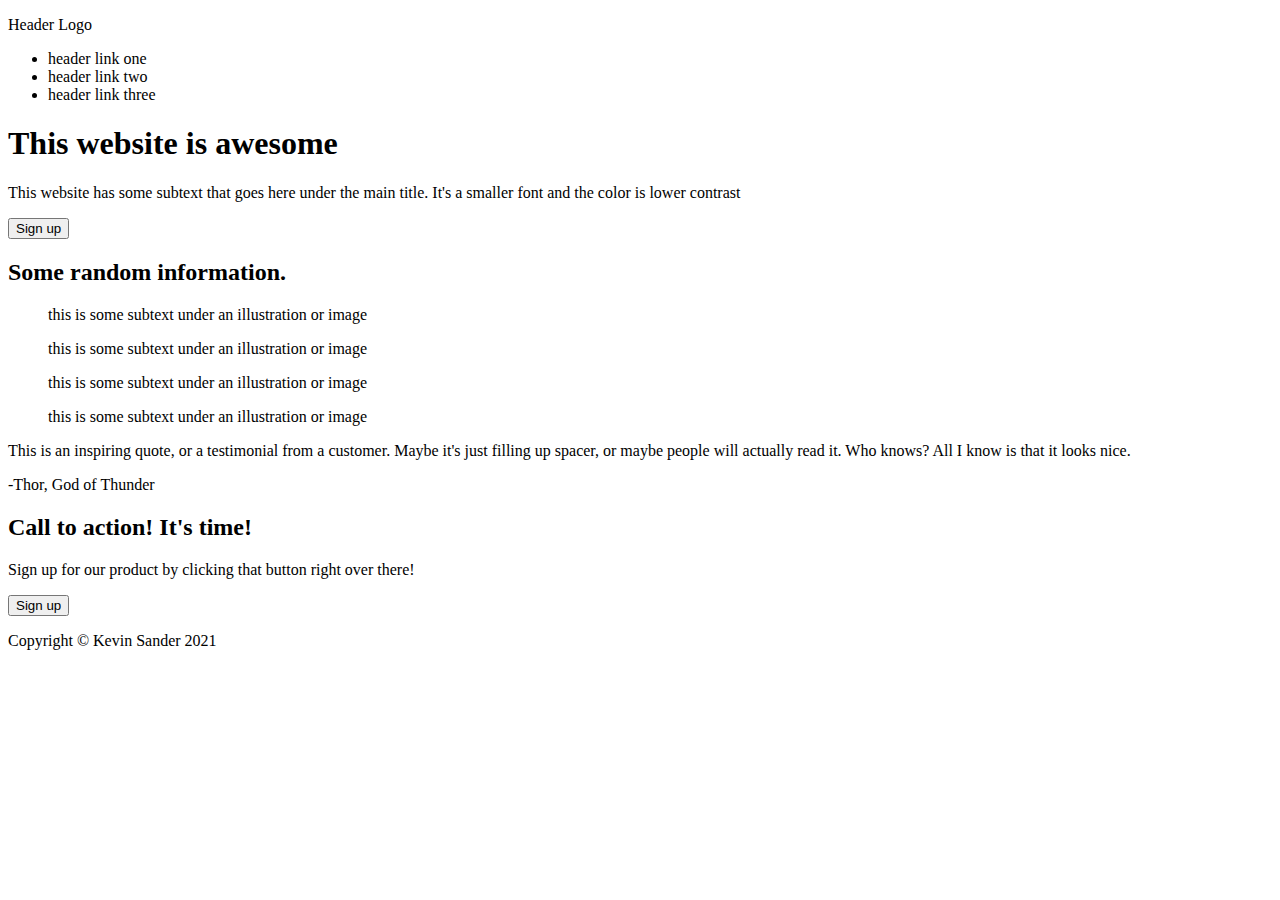
==== pages/index.html @ 43d3fbef "added index.html" ====
<!DOCTYPE html>
<html lang="en">

<head>
    <meta charset="UTF-8">
    <meta http-equiv="X-UA-Compatible" content="IE=edge">
    <meta name="viewport" content="width=device-width, initial-scale=1.0">
    <title>Landing Page</title>
</head>

<body>

    <header>
        <div class="header-top-bar">
            <div id="header-logo">
                <p>Header Logo</p>
            </div>
            <div class="header-nav">
                <ul>
                    <li>header link one</li>
                    <li>header link two</li>
                    <li>header link three</li>
                </ul>
            </div>
        </div>
        <div class="header-content-bar">
            <div class="header-content">
                <h1>This website is awesome</h1>
                <p>This website has some subtext that goes here under the main title.  It's a smaller font and the color is lower contrast</p>
                <button>Sign up</button>
            </div>
            <div class="header-content-image">

            </div>
        </div>
    </header>

    <div class="info">
        <h2>Some random information.</h2>
        <div class="info-1">
            <figure>

                <figcaption>this is some subtext under an illustration or image</figcaption>
            </figure>
        </div>
        <div class="info-2">
            <figure>

                <figcaption>this is some subtext under an illustration or image</figcaption>
            </figure>
        </div>
        <div class="info-3">
            <figure>

                <figcaption>this is some subtext under an illustration or image</figcaption>
            </figure>
        </div>
        <div class="info-4">
            <figure>

                <figcaption>this is some subtext under an illustration or image</figcaption>
            </figure>
        </div>
    </div>

    <div class="quote">
        <p class="quote-text">This is an inspiring quote, or a testimonial from a customer.  Maybe it's just filling up spacer, or maybe people will actually read it. Who knows? All I know is that it looks nice.</p>
        <p class="quote-author">-Thor, God of Thunder</p>
    </div>

    <div class="sign-up-bar">
        <div class="sign-up-box">
            <div class="sign-up-content">
                <h2>Call to action! It's time!</h2>
                <p>Sign up for our product by clicking that button right over there!</p>
            </div>
            <button class="sign-up-button">Sign up</button>
        </div>
    </div>

    <footer>
        <p>Copyright © Kevin Sander 2021</p>
    </footer>

</body>

</html>
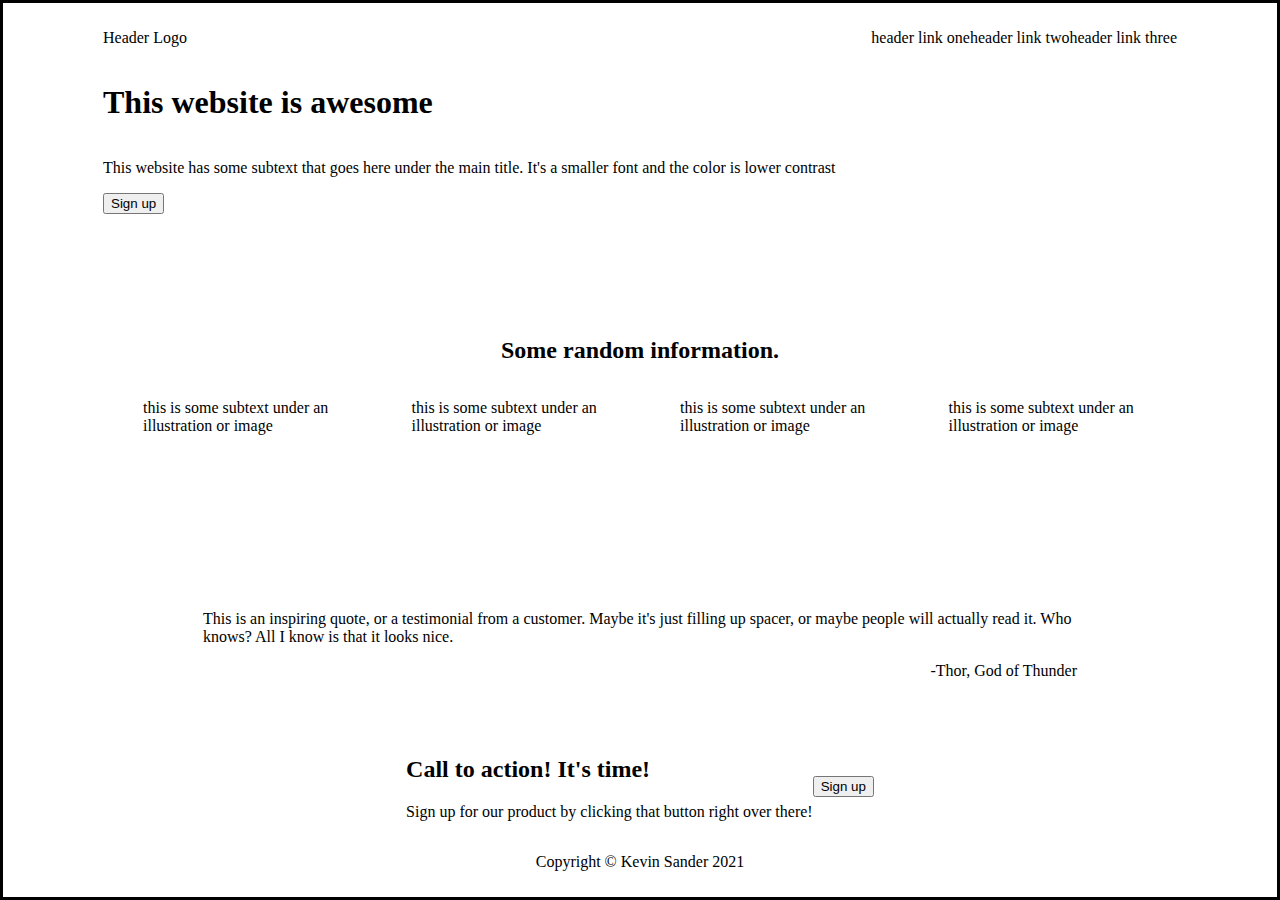
==== commit eba57e77: "added flexbox css for general page layout" ====
--- a/pages/index.html
+++ b/pages/index.html
@@ -6,6 +6,7 @@
     <meta http-equiv="X-UA-Compatible" content="IE=edge">
     <meta name="viewport" content="width=device-width, initial-scale=1.0">
     <title>Landing Page</title>
+    <link rel="stylesheet" href="../style/style.css">
 </head>
 
 <body>
@@ -26,7 +27,8 @@
         <div class="header-content-bar">
             <div class="header-content">
                 <h1>This website is awesome</h1>
-                <p>This website has some subtext that goes here under the main title.  It's a smaller font and the color is lower contrast</p>
+                <p>This website has some subtext that goes here under the main title. It's a smaller font and the color
+                    is lower contrast</p>
                 <button>Sign up</button>
             </div>
             <div class="header-content-image">
@@ -37,34 +39,37 @@
 
     <div class="info">
         <h2>Some random information.</h2>
-        <div class="info-1">
-            <figure>
+        <div class="info-content">
+            <div class="info-box">
+                <figure>
 
-                <figcaption>this is some subtext under an illustration or image</figcaption>
-            </figure>
-        </div>
-        <div class="info-2">
-            <figure>
+                    <figcaption>this is some subtext under an illustration or image</figcaption>
+                </figure>
+            </div>
+            <div class="info-box">
+                <figure>
 
-                <figcaption>this is some subtext under an illustration or image</figcaption>
-            </figure>
-        </div>
-        <div class="info-3">
-            <figure>
+                    <figcaption>this is some subtext under an illustration or image</figcaption>
+                </figure>
+            </div>
+            <div class="info-box">
+                <figure>
 
-                <figcaption>this is some subtext under an illustration or image</figcaption>
-            </figure>
-        </div>
-        <div class="info-4">
-            <figure>
+                    <figcaption>this is some subtext under an illustration or image</figcaption>
+                </figure>
+            </div>
+            <div class="info-box">
+                <figure>
 
-                <figcaption>this is some subtext under an illustration or image</figcaption>
-            </figure>
+                    <figcaption>this is some subtext under an illustration or image</figcaption>
+                </figure>
+            </div>
         </div>
     </div>
 
     <div class="quote">
-        <p class="quote-text">This is an inspiring quote, or a testimonial from a customer.  Maybe it's just filling up spacer, or maybe people will actually read it. Who knows? All I know is that it looks nice.</p>
+        <p class="quote-text">This is an inspiring quote, or a testimonial from a customer. Maybe it's just filling up
+            spacer, or maybe people will actually read it. Who knows? All I know is that it looks nice.</p>
         <p class="quote-author">-Thor, God of Thunder</p>
     </div>
 
--- a/style/style.css
+++ b/style/style.css
@@ -0,0 +1,84 @@
+html {
+    -webkit-box-sizing: border-box;
+    -moz-box-sizing: border-box;
+    box-sizing: border-box;
+  }
+  *, *:before, *:after {
+    -webkit-box-sizing: inherit;
+    -moz-box-sizing: inherit;
+    box-sizing: inherit;
+    }
+
+body {
+    min-height: 100vh;
+    margin: 0;
+    padding: 10px 100px;
+    display: flex;
+    flex-direction: column;
+    border-style: solid;
+}
+
+header {
+    flex: 1;
+    display: flex;
+    flex-direction: column;
+}
+
+.header-top-bar {
+    display: flex;
+    justify-content: space-between;
+}
+
+.header-top-bar ul {
+    display: flex;
+    list-style-type: none;
+}
+
+.header-content-bar {
+    display: flex;
+}
+
+.header-content {
+    display: flex;
+    flex-direction: column;
+    align-items: flex-start;
+}
+
+.info {
+    flex: 1;
+    display: flex;
+    flex-direction: column;
+    align-items: center;
+}
+
+.info-content {
+    display: flex;
+}
+
+.info-box {
+    display: flex;
+    flex-direction: column;
+}
+
+.quote {
+    padding: 40px 100px;
+}
+
+.quote-author {
+    text-align: right;
+}
+
+.sign-up-bar {
+    display: flex;
+    align-items: center;
+    justify-content: center;
+}
+
+.sign-up-box {
+    display: flex;
+    align-items: center;
+}
+
+footer {
+    text-align: center;
+}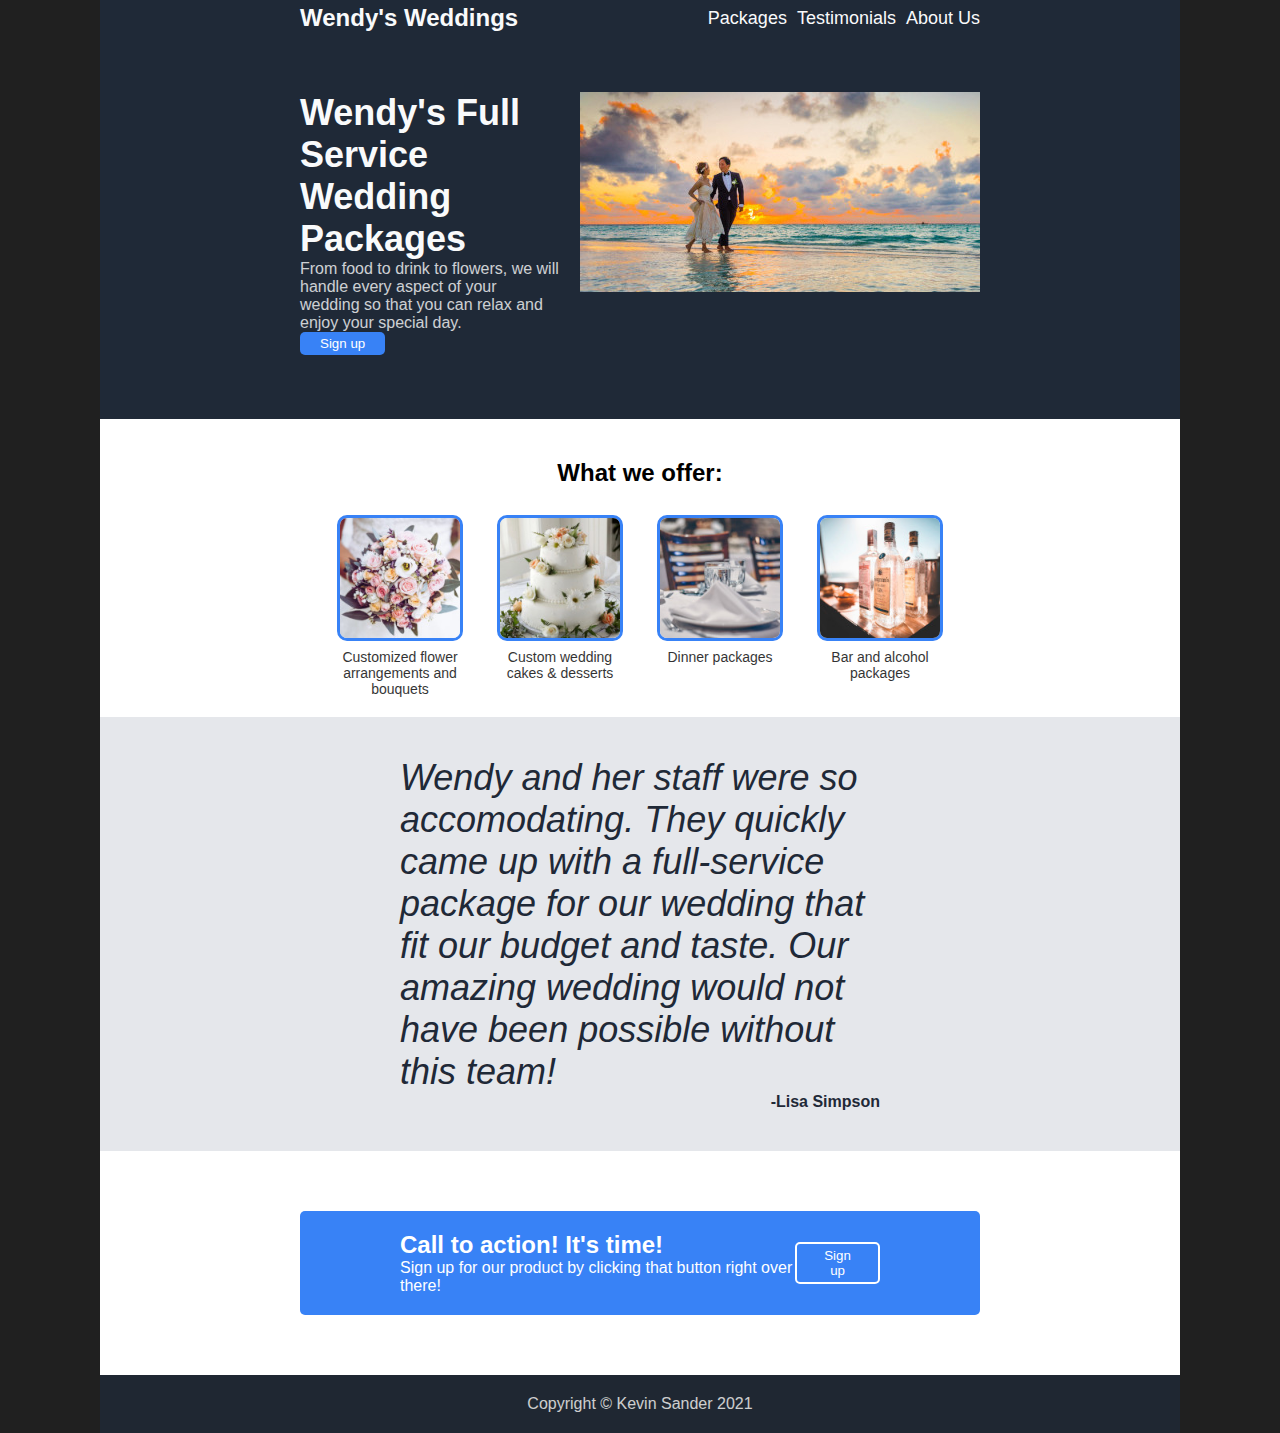
==== commit 9f97cfe0: "added images & css" ====
--- a/pages/index.html
+++ b/pages/index.html
@@ -14,63 +14,51 @@
     <header>
         <div class="header-top-bar">
             <div id="header-logo">
-                <p>Header Logo</p>
+                Wendy's Weddings
             </div>
             <div class="header-nav">
                 <ul>
-                    <li>header link one</li>
-                    <li>header link two</li>
-                    <li>header link three</li>
+                    <li>Packages</li>
+                    <li>Testimonials</li>
+                    <li>About Us</li>
                 </ul>
             </div>
         </div>
         <div class="header-content-bar">
             <div class="header-content">
-                <h1>This website is awesome</h1>
-                <p>This website has some subtext that goes here under the main title. It's a smaller font and the color
-                    is lower contrast</p>
-                <button>Sign up</button>
+                <h1>Wendy's Full Service Wedding Packages</h1>
+                <p>From food to drink to flowers, we will handle every aspect of your wedding so that you can relax and enjoy your special day.</p>
+                <button class="sign-up-button header-sign-up-button">Sign up</button>
             </div>
-            <div class="header-content-image">
-
-            </div>
+            <img id="header-image" src="../images/wedding-beach_400x200.jpeg" alt="Wedding Couple at Beach">
         </div>
     </header>
 
     <div class="info">
-        <h2>Some random information.</h2>
+        <h2>What we offer:</h2>
         <div class="info-content">
-            <div class="info-box">
-                <figure>
-
-                    <figcaption>this is some subtext under an illustration or image</figcaption>
-                </figure>
-            </div>
-            <div class="info-box">
-                <figure>
-
-                    <figcaption>this is some subtext under an illustration or image</figcaption>
-                </figure>
-            </div>
-            <div class="info-box">
-                <figure>
-
-                    <figcaption>this is some subtext under an illustration or image</figcaption>
-                </figure>
-            </div>
-            <div class="info-box">
-                <figure>
-
-                    <figcaption>this is some subtext under an illustration or image</figcaption>
-                </figure>
-            </div>
+            <figure class="info-box">
+                <img class="info-image" src="../images/wedding-flowers_150x150.jpeg" alt="Bride holding a Bouquet">
+                <figcaption>Customized flower arrangements and bouquets</figcaption>
+            </figure>
+            <figure class="info-box">
+                <img class="info-image" src="../images/wedding-cake_150x150.jpeg" alt="White wedding cake">
+                <figcaption>Custom wedding cakes & desserts</figcaption>
+            </figure>
+            <figure class="info-box">
+                <img class="info-image" src="../images/wedding-table_150x150.jpg" alt="Wedding dinner table">
+                <figcaption>Dinner packages</figcaption>
+            </figure>
+            <figure class="info-box">
+                <img class="info-image" src="../images/wedding-bar_150x150.jpg" alt="Wedding alcohol bar">
+                <figcaption>Bar and alcohol packages</figcaption>
+            </figure>
         </div>
     </div>
 
     <div class="quote">
-        <p class="quote-text">This is an inspiring quote, or a testimonial from a customer. Maybe it's just filling up
-            spacer, or maybe people will actually read it. Who knows? All I know is that it looks nice.</p>
-        <p class="quote-author">-Thor, God of Thunder</p>
+        <p class="quote-text">Wendy and her staff were so accomodating. They quickly came up with a full-service package for our wedding that fit our budget and taste. Our amazing wedding would not have been possible without this team!</p>
+        <p class="quote-author">-Lisa Simpson</p>
     </div>
 
     <div class="sign-up-bar">
@@ -79,7 +67,7 @@
                 <h2>Call to action! It's time!</h2>
                 <p>Sign up for our product by clicking that button right over there!</p>
             </div>
-            <button class="sign-up-button">Sign up</button>
+            <button class="sign-up-button sign-up-sign-up-button">Sign up</button>
         </div>
     </div>
 
--- a/style/style.css
+++ b/style/style.css
@@ -1,84 +1,200 @@
-html {
-    -webkit-box-sizing: border-box;
-    -moz-box-sizing: border-box;
-    box-sizing: border-box;
-  }
-  *, *:before, *:after {
-    -webkit-box-sizing: inherit;
-    -moz-box-sizing: inherit;
-    box-sizing: inherit;
-    }
-
 body {
-    min-height: 100vh;
-    margin: 0;
-    padding: 10px 100px;
-    display: flex;
-    flex-direction: column;
+    display: flex;
+    flex-direction: column;
+
+    margin: 0;
+    padding: 0 100px;
+    background-color: #202020;
+    font-family: "Helvetica", sans-serif;
+}
+
+header, footer {
+    color: #F9FAFB;
+    background-color: #1F2937;
+}
+
+header {
+    display: flex;
+    flex-direction: column;
+
+    padding: 4px 200px;
+}
+
+h1 {
+    font-size: 48px;
+    font-weight: 800;
+
+    margin: 0;
+}
+
+#header-logo {
+    font-size: 24px;
+    font-weight: 700;
+    white-space: nowrap;
+
+    margin: 0;
+    padding: 0;
+}
+
+.header-top-bar {
+    display: flex;
+    align-items: center;
+    justify-content: space-between;
+}
+
+.header-top-bar ul {
+    display: flex;
+    gap: 10px;
+
+    font-size: 18px;
+    list-style-type: none;
+    white-space: nowrap;
+
+    margin: 0;
+    padding: 0;
+}
+
+.header-content-bar {
+    display: flex;
+    align-items: flex-start;
+    justify-content: space-between;
+    margin: 60px 0;
+}
+
+.header-content {
+    display: flex;
+    flex-direction: column;
+    align-items: flex-start;
+
+    margin-right: 20px;
+}
+
+.header-content h1 {
+    font-size: 36px;
+    font-weight: 800;
+}
+
+.header-content p {
+    opacity: 0.8;
+}
+
+#header-image {
+    flex: 0 0 auto;
+    width: 400px;
+    height: 200px;
+    background-color: gray;
+}
+
+.info {
+    display: flex;
+    flex-direction: column;
+    align-items: center;
+    justify-content: center;
+
+    padding: 20px 300px;
+    background-color: #FFFFFF;
+}
+
+.info-content {
+    display: flex;
+    align-items: flex-start;
+    justify-content: space-between;
+
+    gap: 40px;
+}
+
+.info-box {
+    display: flex;
+    flex-direction: column;
+    align-items: center;
+    justify-content: center;
+
+    text-align: center;
+
+    width: 120px;
+
+    margin: 0;
+    padding: 0;
+}
+
+.info-box figcaption {
+    opacity: 0.8;
+    font-size: 14px;
+}
+
+.info-image {
+    width: 120px;
+    height: 120px;
     border-style: solid;
-}
-
-header {
-    flex: 1;
-    display: flex;
-    flex-direction: column;
-}
-
-.header-top-bar {
-    display: flex;
-    justify-content: space-between;
-}
-
-.header-top-bar ul {
-    display: flex;
-    list-style-type: none;
-}
-
-.header-content-bar {
-    display: flex;
-}
-
-.header-content {
-    display: flex;
-    flex-direction: column;
-    align-items: flex-start;
-}
-
-.info {
-    flex: 1;
-    display: flex;
-    flex-direction: column;
-    align-items: center;
-}
-
-.info-content {
-    display: flex;
-}
-
-.info-box {
-    display: flex;
-    flex-direction: column;
+    border-color: #3882F6;
+    border-radius: 10px;
+
+    margin: 8px;
 }
 
 .quote {
-    padding: 40px 100px;
+    padding: 40px 300px;
+    background-color: #E5E7EB;
+    color: #1F2937;
+
+}
+
+.quote-text {
+    font-size: 36px;
+    font-style: italic;
+    font-weight: 100;
 }
 
 .quote-author {
     text-align: right;
+    font-weight: bold;
 }
 
 .sign-up-bar {
+    padding: 60px 200px;
+
     display: flex;
     align-items: center;
     justify-content: center;
+
+    background-color: #FFFFFF;
 }
 
 .sign-up-box {
     display: flex;
     align-items: center;
-}
+    justify-content: space-between;
+    width: 100%;
+
+    color: #FFFFFF;
+    background-color: #3882F6;
+    border-radius: 5px;
+    padding: 20px 100px;
+}
+
+.sign-up-content h2,p {
+    margin: 0;
+}
+
+.sign-up-button {
+    color: #FFFFFF;
+    background-color: #3882F6;
+    border-radius: 5px;
+    padding: 4px 20px;
+}
+
+.header-sign-up-button {
+    border-style: none;
+}
+
+.sign-up-sign-up-button {
+    border-style: solid;
+    border-color: #FFFFFF;
+}
+
 
 footer {
     text-align: center;
+    padding: 20px;
+    opacity: 0.8;
 }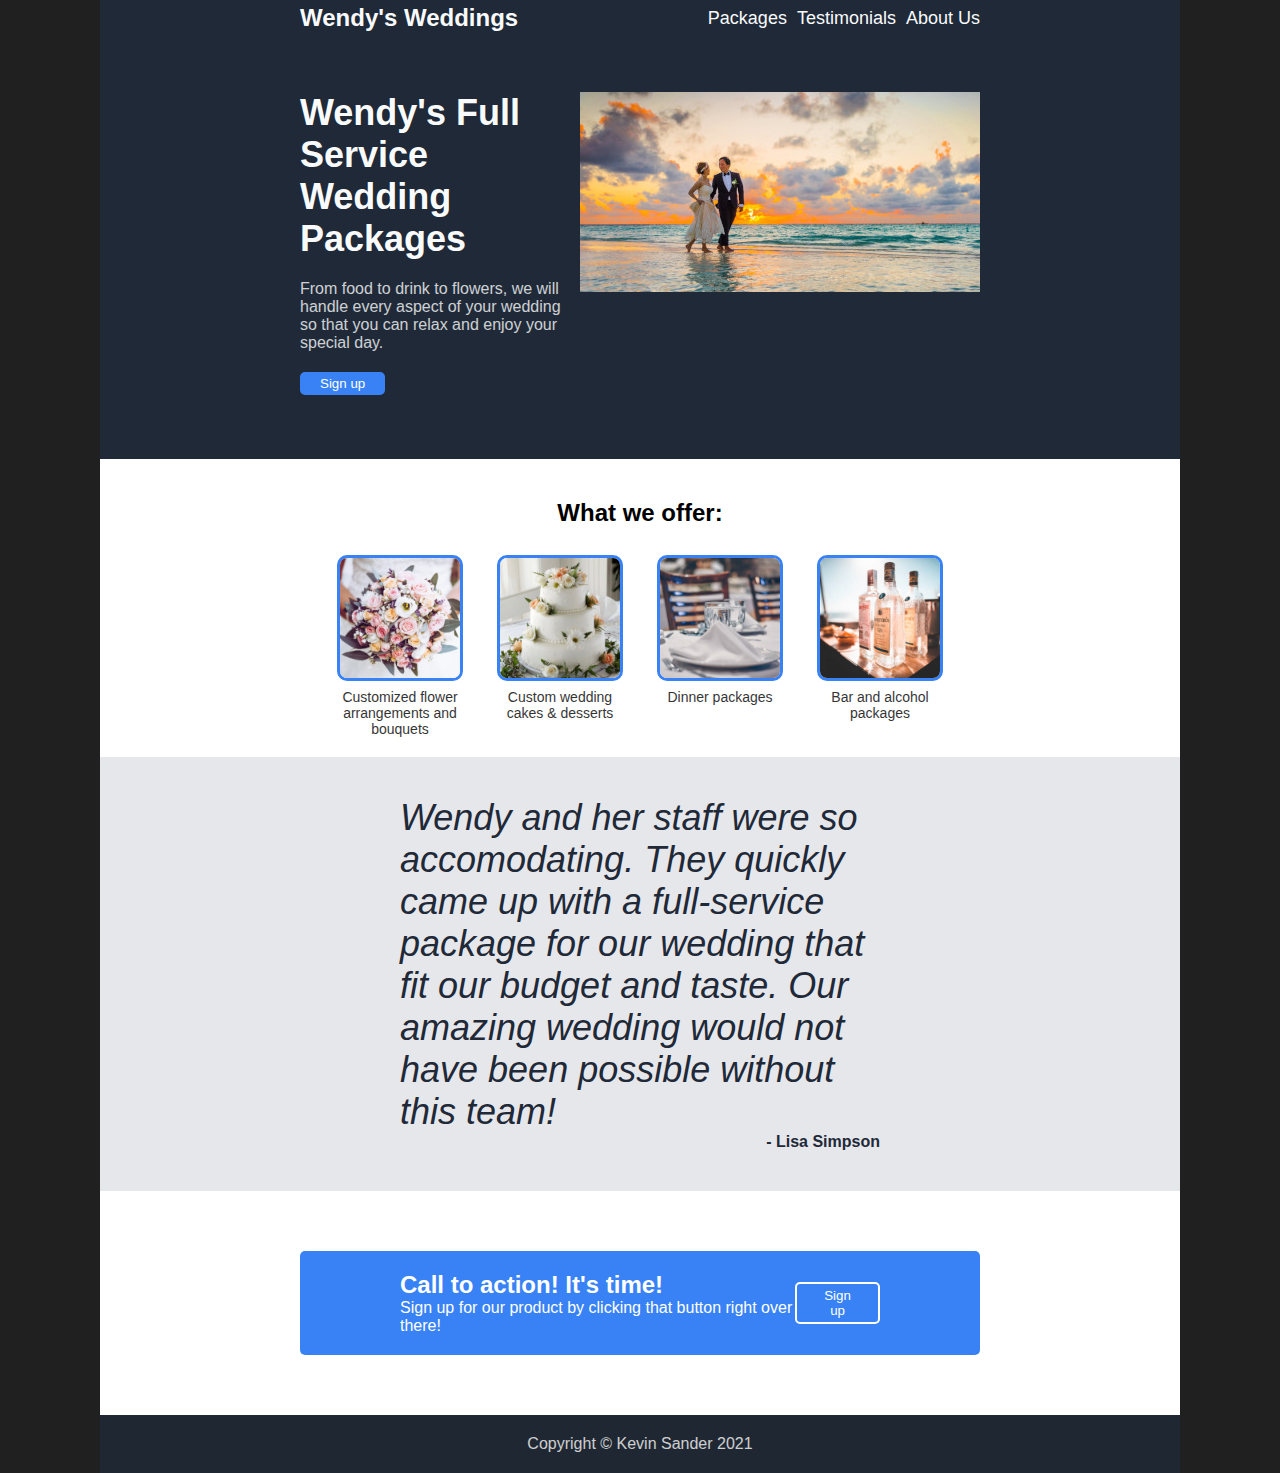
==== commit 133555d4: "minor cleanup" ====
--- a/pages/index.html
+++ b/pages/index.html
@@ -14,7 +14,7 @@
     <header>
         <div class="header-top-bar">
             <div id="header-logo">
-                Wendy's Weddings
+                <p>Wendy's Weddings</p>
             </div>
             <div class="header-nav">
                 <ul>
@@ -58,7 +58,7 @@
 
     <div class="quote">
         <p class="quote-text">Wendy and her staff were so accomodating. They quickly came up with a full-service package for our wedding that fit our budget and taste. Our amazing wedding would not have been possible without this team!</p>
-        <p class="quote-author">-Lisa Simpson</p>
+        <p class="quote-author">- Lisa Simpson</p>
     </div>
 
     <div class="sign-up-bar">
--- a/style/style.css
+++ b/style/style.css
@@ -16,24 +16,20 @@
 header {
     display: flex;
     flex-direction: column;
-
     padding: 4px 200px;
 }
 
-h1 {
+header h1 {
     font-size: 48px;
     font-weight: 800;
-
     margin: 0;
 }
 
-#header-logo {
+#header-logo p {
     font-size: 24px;
     font-weight: 700;
     white-space: nowrap;
-
     margin: 0;
-    padding: 0;
 }
 
 .header-top-bar {
@@ -45,13 +41,10 @@
 .header-top-bar ul {
     display: flex;
     gap: 10px;
-
     font-size: 18px;
     list-style-type: none;
     white-space: nowrap;
-
     margin: 0;
-    padding: 0;
 }
 
 .header-content-bar {
@@ -65,8 +58,7 @@
     display: flex;
     flex-direction: column;
     align-items: flex-start;
-
-    margin-right: 20px;
+    gap: 20px;
 }
 
 .header-content h1 {
